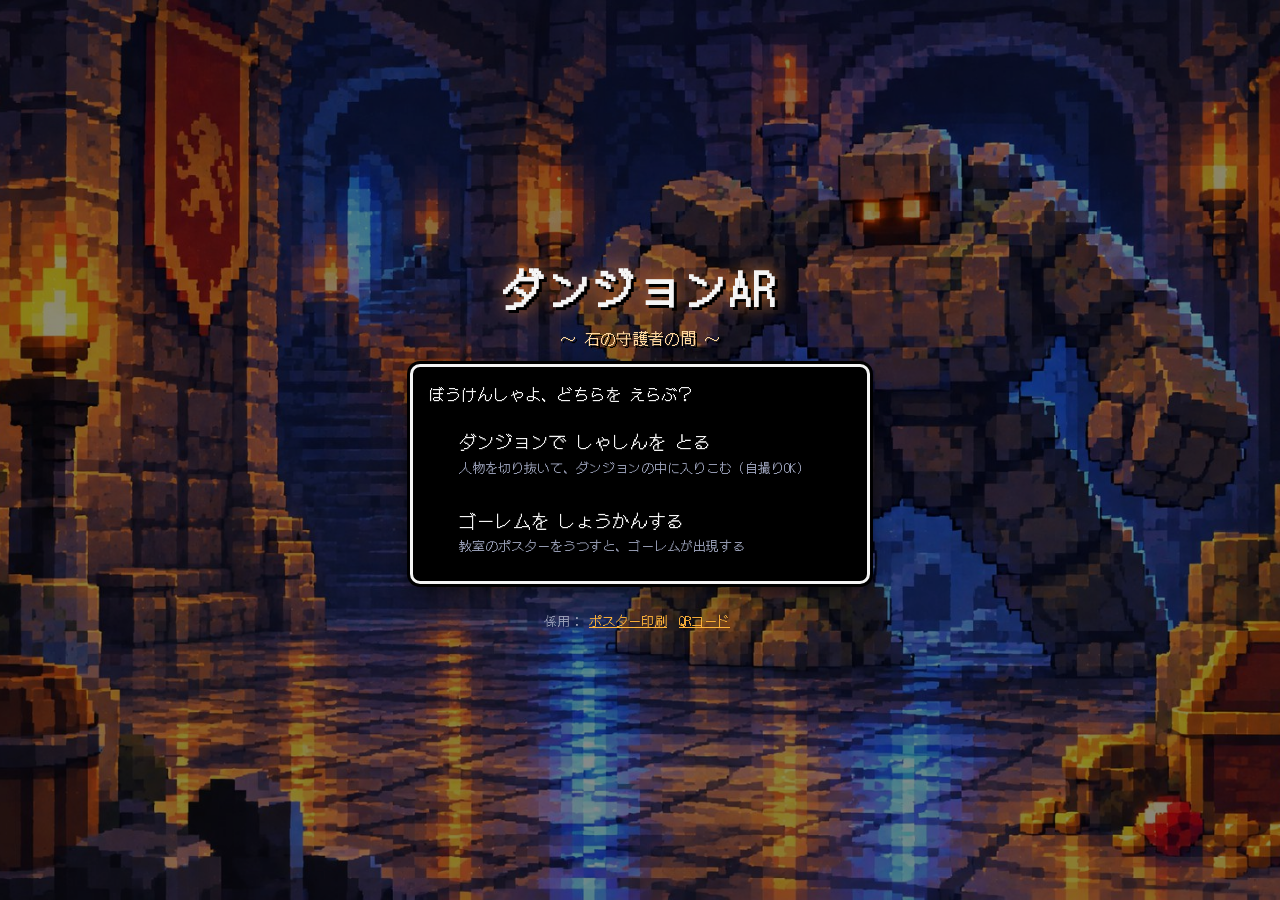
==== index.html @ 722e038b "ダンジョンARの試作版を追加 - モードA：MediaPipeで人物を切り抜き、ダンジョン背景に合成して撮影 - モードB：MindARでポスターを認識し、3Dの石ゴーレムを出現させて撮影 - RPG" ====
<!doctype html>
<html lang="ja">
<head>
<meta charset="utf-8">
<meta name="viewport" content="width=device-width, initial-scale=1, viewport-fit=cover">
<title>ダンジョンAR</title>
<meta name="description" content="文化祭フォトスポット：ダンジョンに入りこんだような写真がとれるWeb AR">
<link rel="preconnect" href="https://fonts.googleapis.com">
<link rel="preconnect" href="https://fonts.gstatic.com" crossorigin>
<link href="https://fonts.googleapis.com/css2?family=DotGothic16&display=swap" rel="stylesheet">
<link rel="stylesheet" href="css/style.css">
<style>
  body {
    background: #07070f url("assets/dungeon.jpg") center / cover no-repeat fixed;
    display: grid;
    place-items: center;
    padding: 16px;
  }
  body::before { content: ""; position: fixed; inset: 0; background: rgba(0, 0, 0, .45); }
  main { position: relative; width: min(460px, 100%); display: grid; gap: 14px; }
  .title { text-align: center; font-size: clamp(28px, 8vw, 42px); letter-spacing: .08em; text-shadow: 3px 3px 0 #000, 0 0 18px #ff8a30; margin: 0; }
  .sub { text-align: center; margin: -6px 0 0; color: #ffd9a0; text-shadow: 2px 2px 0 #000; }
  .staff { font-size: 13px; text-align: center; color: var(--muted); }
  .staff a { margin: 0 6px; }
</style>
</head>
<body>
<main>
  <h1 class="title">ダンジョンAR</h1>
  <p class="sub">〜 石の守護者の間 〜</p>

  <div class="win">
    <p style="margin:0 0 8px">ぼうけんしゃよ、どちらを えらぶ？</p>
    <ul class="cmd">
      <li><a href="photo.html">ダンジョンで しゃしんを とる
        <small>人物を切り抜いて、ダンジョンの中に入りこむ（自撮りOK）</small></a></li>
      <li><a href="ar.html">ゴーレムを しょうかんする
        <small>教室のポスターをうつすと、ゴーレムが出現する</small></a></li>
    </ul>
  </div>

  <p class="staff">係用：<a href="marker.html">ポスター印刷</a><a href="qr.html">QRコード</a></p>
</main>
</body>
</html>
---- css/style.css ----
/* ダンジョンAR 共通スタイル（RPG風ウィンドウ） */
:root {
  --bg: #07070f;
  --win-bg: #000;
  --win-line: #f4f4f4;
  --text: #f4f4f4;
  --accent: #ffb43a;
  --danger: #ff5a4a;
  --muted: #9aa0b8;
  --font: "DotGothic16", "Hiragino Kaku Gothic ProN", "Meiryo", sans-serif;
}

* { box-sizing: border-box; }

html, body {
  margin: 0;
  background: var(--bg);
  color: var(--text);
  font-family: var(--font);
  -webkit-text-size-adjust: 100%;
}

body { min-height: 100dvh; }

a { color: var(--accent); }

/* RPG風ウィンドウ：黒地に白い二重枠 */
.win {
  background: var(--win-bg);
  border: 3px solid var(--win-line);
  border-radius: 10px;
  box-shadow: 0 0 0 3px #000, 0 6px 20px rgba(0, 0, 0, .6);
  padding: 14px 16px;
  line-height: 1.7;
}

.win h1, .win h2 { margin: 0 0 8px; font-weight: normal; }

/* コマンド選択リスト */
.cmd { list-style: none; margin: 0; padding: 0; }
.cmd li + li { margin-top: 6px; }
.cmd a, .cmd button {
  display: block;
  width: 100%;
  padding: 10px 8px 10px 30px;
  position: relative;
  color: var(--text);
  background: none;
  border: 0;
  font: inherit;
  font-size: 18px;
  text-align: left;
  text-decoration: none;
  cursor: pointer;
}
.cmd a::before, .cmd button::before {
  content: "▶";
  position: absolute;
  left: 6px;
  opacity: 0;
}
.cmd a:hover::before, .cmd a:focus::before,
.cmd button:hover::before, .cmd button:focus::before { opacity: 1; animation: blink 0.8s steps(1) infinite; }
.cmd small { display: block; color: var(--muted); font-size: 13px; }

@keyframes blink { 50% { opacity: 0; } }

/* ボタン */
.btn {
  appearance: none;
  font: inherit;
  font-size: 16px;
  color: var(--text);
  background: #000;
  border: 2px solid var(--win-line);
  border-radius: 8px;
  padding: 10px 14px;
  cursor: pointer;
  min-height: 44px;
}
.btn:active { transform: translateY(1px); }
.btn.primary { border-color: var(--accent); color: var(--accent); }

/* 大きなシャッターボタン */
.shutter {
  width: 76px;
  height: 76px;
  border-radius: 50%;
  border: 5px solid #fff;
  background: radial-gradient(circle, #ff6a3a 0 55%, #b8241a 56% 100%);
  box-shadow: 0 0 0 4px #000, 0 4px 14px rgba(0, 0, 0, .6);
  cursor: pointer;
  flex: none;
}
.shutter:active { transform: scale(.94); }
.shutter:disabled { filter: grayscale(1); opacity: .5; }

/* 読み込み中・エラー表示 */
.overlay-msg {
  position: fixed;
  inset: 0;
  display: grid;
  place-items: center;
  padding: 16px;
  background: rgba(0, 0, 0, .75);
  z-index: 50;
}
.overlay-msg[hidden] { display: none; }
.overlay-msg .win { max-width: 420px; width: 100%; }

/* 撮影結果モーダル */
.result {
  position: fixed;
  inset: 0;
  z-index: 60;
  background: rgba(0, 0, 0, .9);
  display: flex;
  flex-direction: column;
  align-items: center;
  justify-content: center;
  gap: 12px;
  padding: 16px;
}
.result[hidden] { display: none; }
.result img {
  max-width: 100%;
  max-height: 70dvh;
  border: 3px solid #fff;
  border-radius: 6px;
}
.result .row { display: flex; gap: 10px; flex-wrap: wrap; justify-content: center; }
.result p { margin: 0; color: var(--muted); font-size: 13px; text-align: center; }

/* カウントダウン・フラッシュ */
.countdown {
  position: fixed;
  inset: 0;
  display: grid;
  place-items: center;
  font-size: 30vmin;
  color: #fff;
  text-shadow: 0 0 20px #000, 4px 4px 0 #000;
  pointer-events: none;
  z-index: 40;
}
.countdown[hidden] { display: none; }
.flash {
  position: fixed;
  inset: 0;
  background: #fff;
  opacity: 0;
  pointer-events: none;
  z-index: 45;
}
.flash.on { animation: flash .5s ease-out; }
@keyframes flash { 0% { opacity: .95; } 100% { opacity: 0; } }

.back { position: fixed; top: 10px; left: 10px; z-index: 30; font-size: 14px; padding: 6px 10px; min-height: 0; }

label.field { display: flex; flex-direction: column; gap: 4px; font-size: 14px; color: var(--muted); }
label.field input[type="text"], label.field select {
  font: inherit;
  font-size: 16px;
  color: var(--text);
  background: #111;
  border: 2px solid #666;
  border-radius: 6px;
  padding: 8px;
}
input[type="range"] { width: 100%; accent-color: var(--accent); }
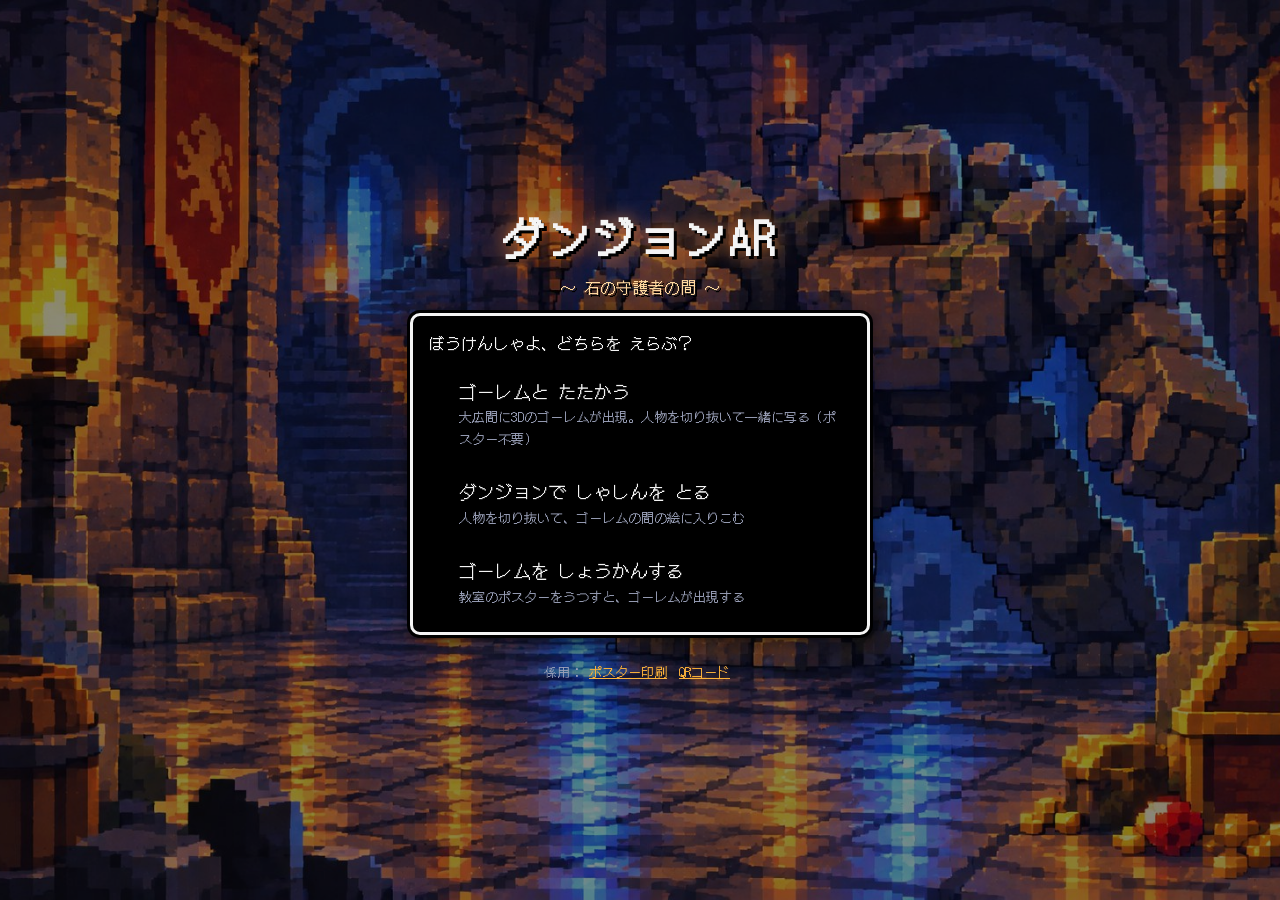
==== commit 229df0cf: "画面内の背景に3Dゴーレムが出現するモードを追加 - 参考画像のゴーレムがいない部分を左右対称にした「大広間」背景を追加 - 大広間では3Dゴーレムと宝箱が出現し、切り抜いた人物と一緒に撮影できる（ポ" ====
--- a/index.html
+++ b/index.html
@@ -32,8 +32,10 @@
   <div class="win">
     <p style="margin:0 0 8px">ぼうけんしゃよ、どちらを えらぶ？</p>
     <ul class="cmd">
-      <li><a href="photo.html">ダンジョンで しゃしんを とる
-        <small>人物を切り抜いて、ダンジョンの中に入りこむ（自撮りOK）</small></a></li>
+      <li><a href="photo.html?scene=hall">ゴーレムと たたかう
+        <small>大広間に3Dのゴーレムが出現。人物を切り抜いて一緒に写る（ポスター不要）</small></a></li>
+      <li><a href="photo.html?scene=golem">ダンジョンで しゃしんを とる
+        <small>人物を切り抜いて、ゴーレムの間の絵に入りこむ</small></a></li>
       <li><a href="ar.html">ゴーレムを しょうかんする
         <small>教室のポスターをうつすと、ゴーレムが出現する</small></a></li>
     </ul>
--- a/css/style.css
+++ b/css/style.css
@@ -168,3 +168,26 @@
   padding: 8px;
 }
 input[type="range"] { width: 100%; accent-color: var(--accent); }
+
+/* インカメラ／アウトカメラの選択 */
+.camsel {
+  display: inline-flex;
+  border: 2px solid var(--win-line);
+  border-radius: 8px;
+  overflow: hidden;
+  background: #000;
+}
+.camsel button {
+  appearance: none;
+  font: inherit;
+  font-size: 14px;
+  color: var(--muted);
+  background: none;
+  border: 0;
+  padding: 8px 10px;
+  min-height: 40px;
+  cursor: pointer;
+}
+.camsel button + button { border-left: 2px solid #444; }
+.camsel button[aria-pressed="true"] { color: #000; background: var(--accent); }
+.camsel button:disabled { opacity: .5; }
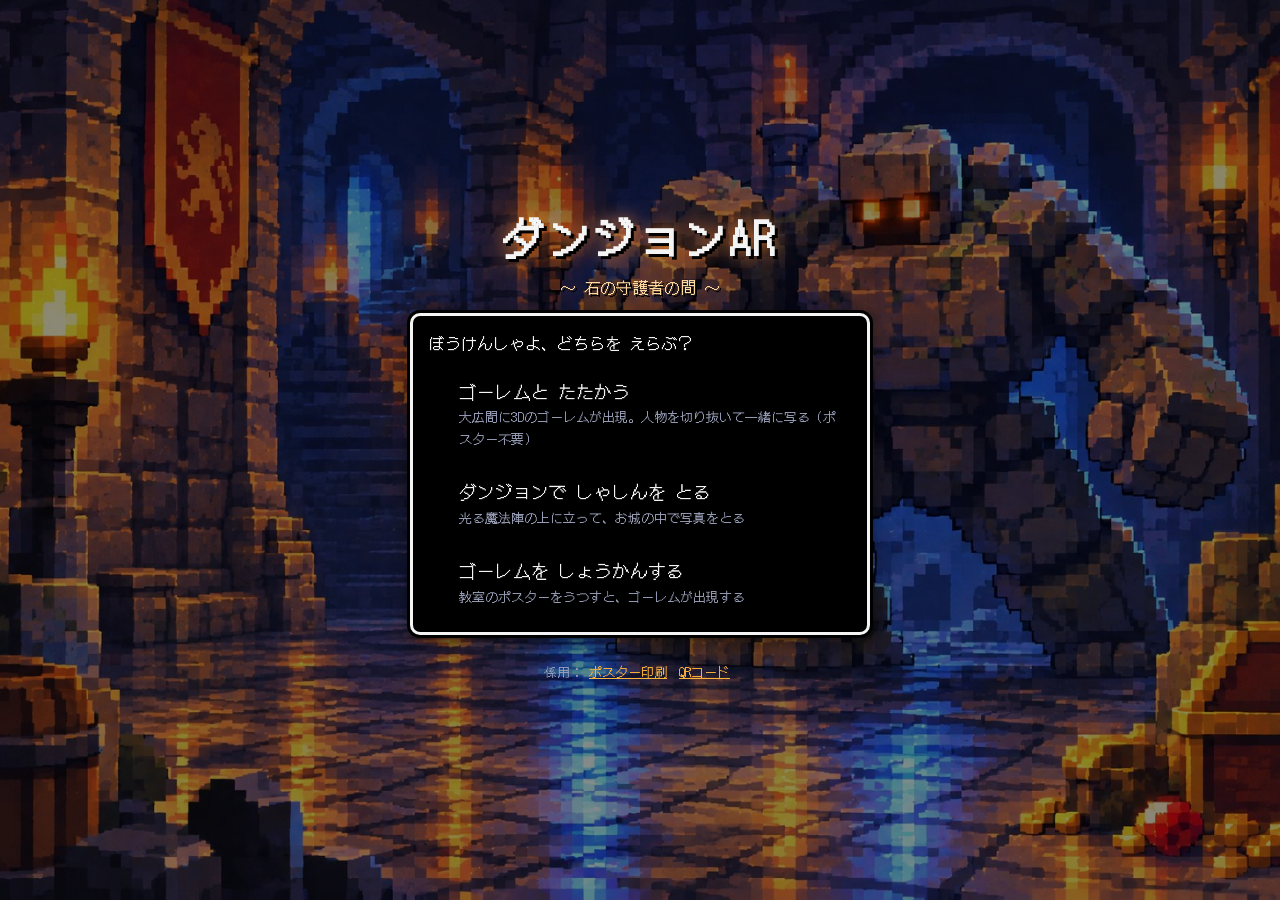
==== commit 85a8d535: "「ダンジョンでしゃしんをとる」を光る魔法陣の背景に変更 - 魔法陣の展示画像を背景に追加し、魔法陣の線を抜き出した発光マスクを作成 - 多段の発光・光の一周・波紋・回るルーン・光の柱・きらめき・光の粒" ====
--- a/index.html
+++ b/index.html
@@ -34,8 +34,8 @@
     <ul class="cmd">
       <li><a href="photo.html?scene=hall">ゴーレムと たたかう
         <small>大広間に3Dのゴーレムが出現。人物を切り抜いて一緒に写る（ポスター不要）</small></a></li>
-      <li><a href="photo.html?scene=golem">ダンジョンで しゃしんを とる
-        <small>人物を切り抜いて、ゴーレムの間の絵に入りこむ</small></a></li>
+      <li><a href="photo.html?scene=magic">ダンジョンで しゃしんを とる
+        <small>光る魔法陣の上に立って、お城の中で写真をとる</small></a></li>
       <li><a href="ar.html">ゴーレムを しょうかんする
         <small>教室のポスターをうつすと、ゴーレムが出現する</small></a></li>
     </ul>
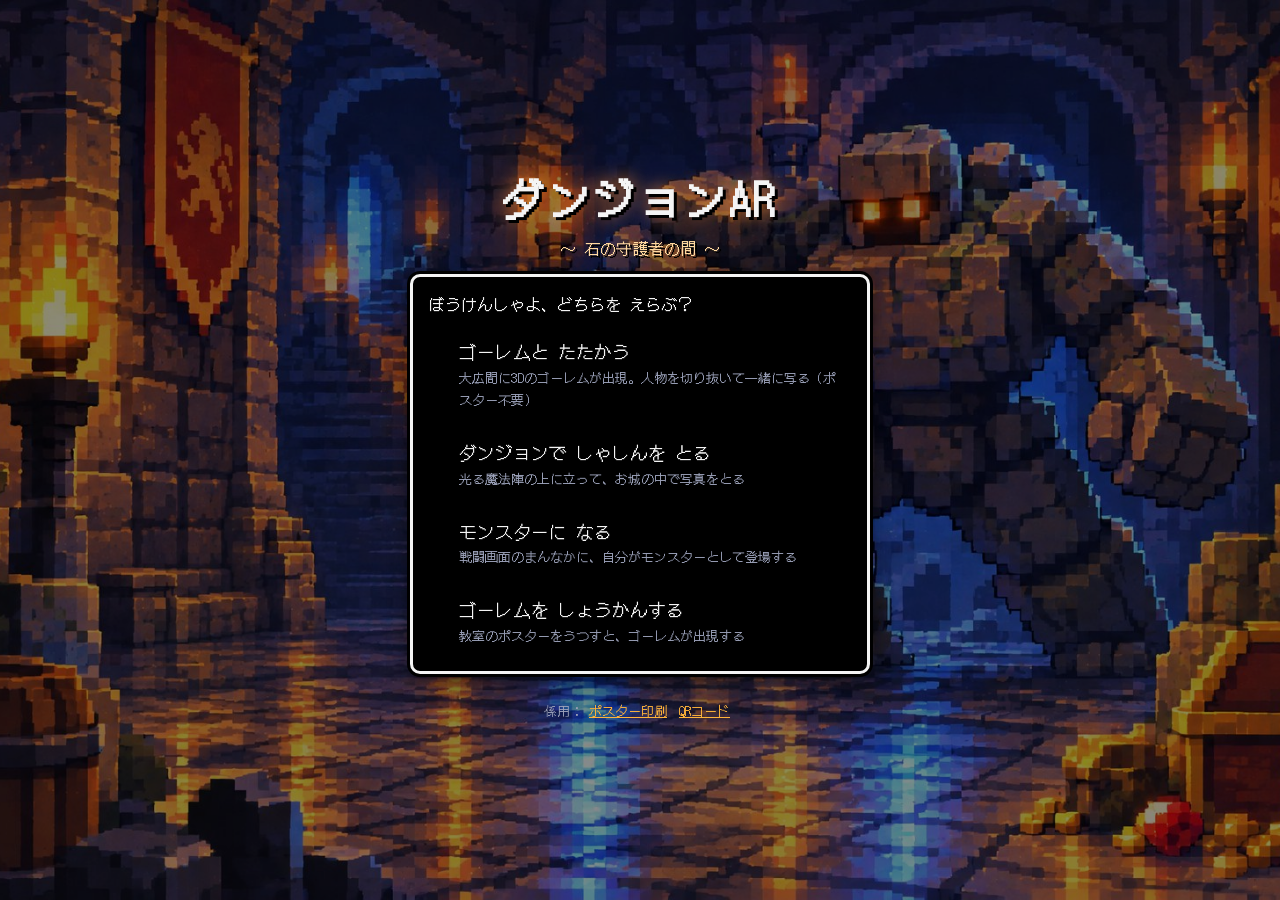
==== commit ff7cb9f3: "戦闘画面で自分がモンスターになる場面を追加 - 地下墓所の戦闘画面を背景に、切り抜いた参加者を中央にモンスターとして立たせる - 右下の「てき」の名前と数（最大3行）を入力でき、数え方（ぴき・ひき・び" ====
--- a/index.html
+++ b/index.html
@@ -36,6 +36,8 @@
         <small>大広間に3Dのゴーレムが出現。人物を切り抜いて一緒に写る（ポスター不要）</small></a></li>
       <li><a href="photo.html?scene=magic">ダンジョンで しゃしんを とる
         <small>光る魔法陣の上に立って、お城の中で写真をとる</small></a></li>
+      <li><a href="photo.html?scene=battle">モンスターに なる
+        <small>戦闘画面のまんなかに、自分がモンスターとして登場する</small></a></li>
       <li><a href="ar.html">ゴーレムを しょうかんする
         <small>教室のポスターをうつすと、ゴーレムが出現する</small></a></li>
     </ul>
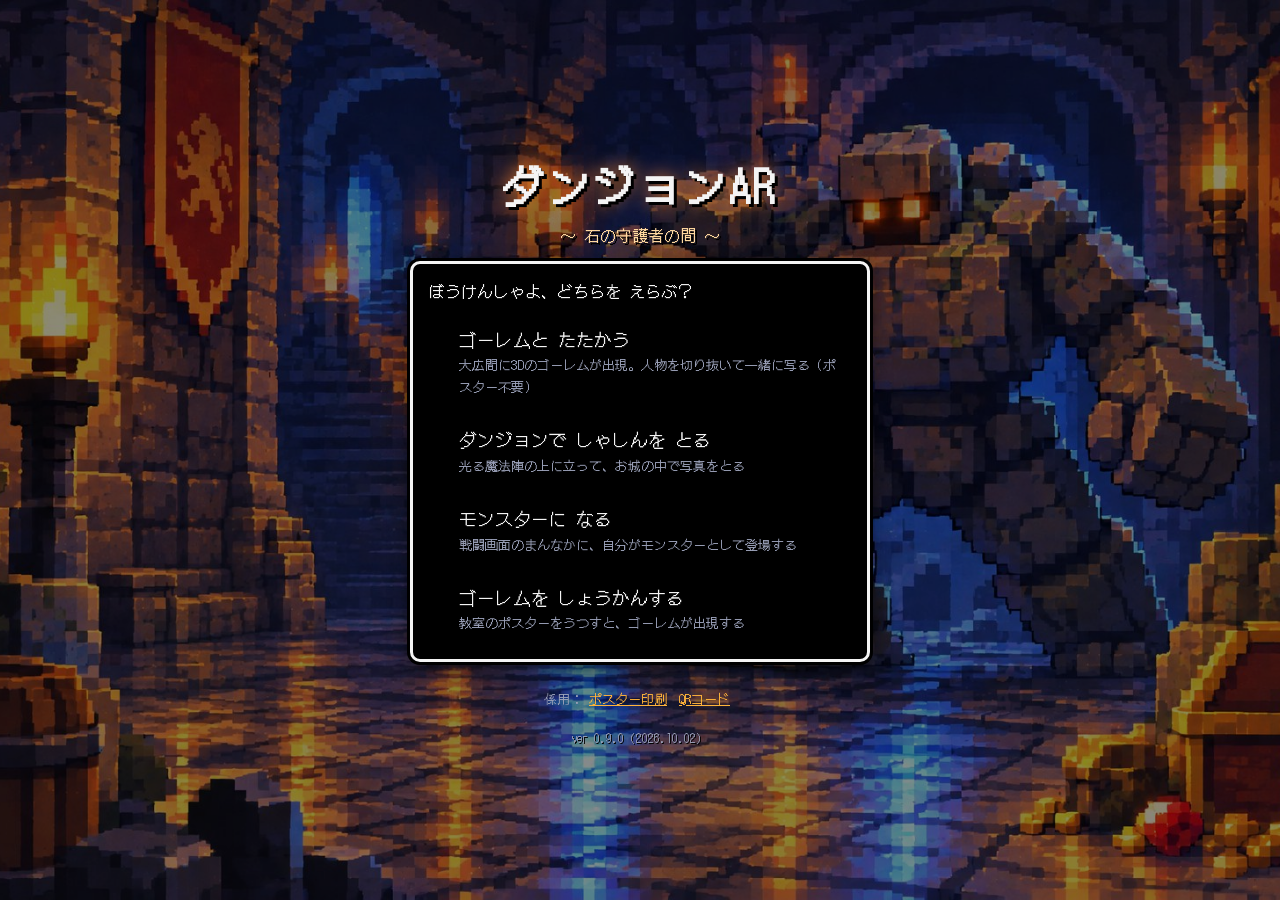
==== commit 0792e638: "ver 0.9.0：ファイル分割、立ち位置の自動合わせ、効果音、記念スタンプほか - ファイルを役割ごとに分割（pages / scenes / photo / effects / models / " ====
--- a/index.html
+++ b/index.html
@@ -22,6 +22,7 @@
   .sub { text-align: center; margin: -6px 0 0; color: #ffd9a0; text-shadow: 2px 2px 0 #000; }
   .staff { font-size: 13px; text-align: center; color: var(--muted); }
   .staff a { margin: 0 6px; }
+  .version { text-align: center; color: var(--muted); font-size: 12px; margin: -6px 0 0; text-shadow: 1px 1px 0 #000; }
 </style>
 </head>
 <body>
@@ -44,6 +45,8 @@
   </div>
 
   <p class="staff">係用：<a href="marker.html">ポスター印刷</a><a href="qr.html">QRコード</a></p>
+  <p class="version" id="version"></p>
 </main>
+<script type="module" src="js/pages/index.js"></script>
 </body>
 </html>
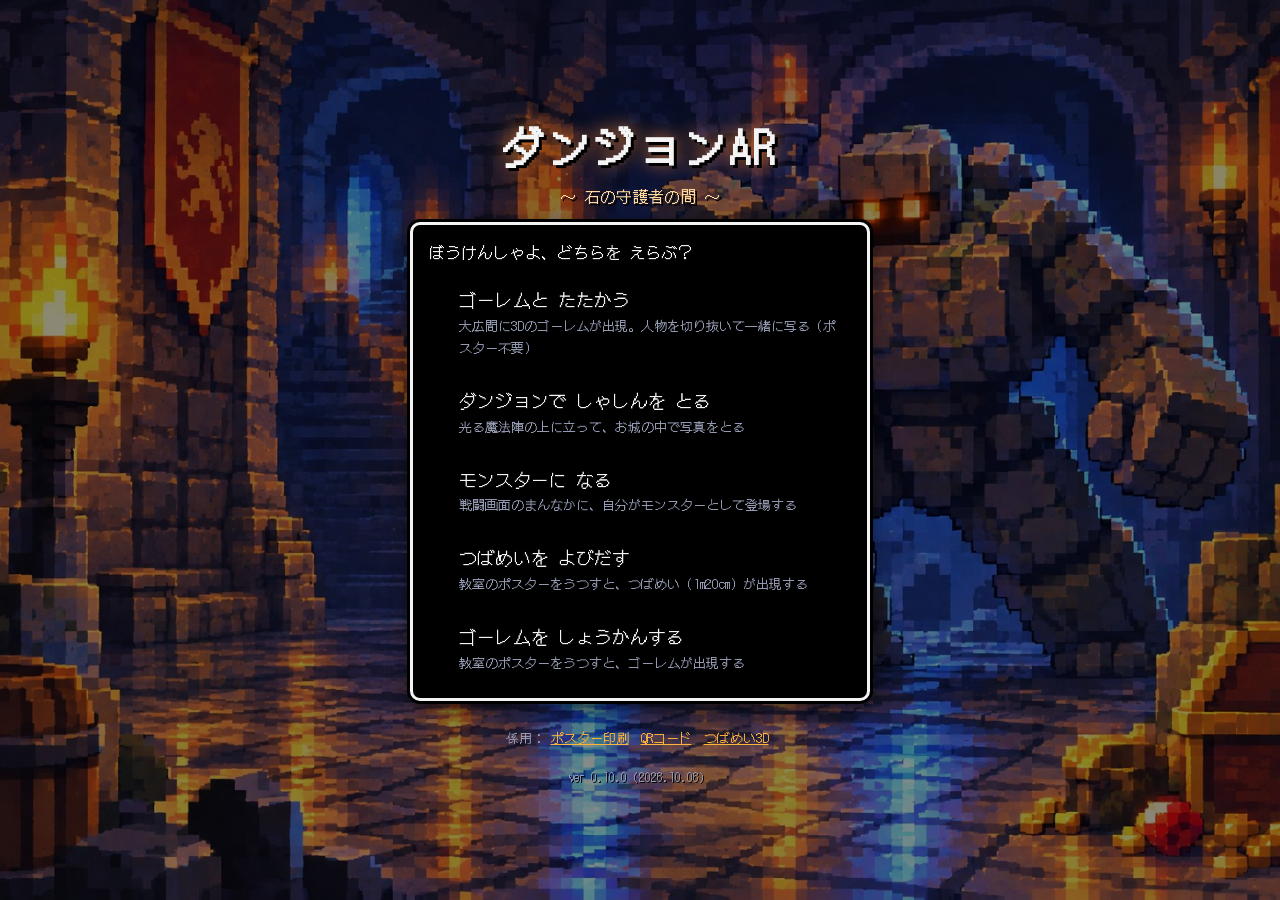
==== commit 30f1d1d9: "ver 0.10.0：つばめいのポスターAR（3Dモデル v1） - つばめいを実物大（1.2m）でよびだせるようにした（ar.html?chara=tsubamei） - 正面のイラストから3Dモデ" ====
--- a/index.html
+++ b/index.html
@@ -39,12 +39,14 @@
         <small>光る魔法陣の上に立って、お城の中で写真をとる</small></a></li>
       <li><a href="photo.html?scene=battle">モンスターに なる
         <small>戦闘画面のまんなかに、自分がモンスターとして登場する</small></a></li>
+      <li><a href="ar.html?chara=tsubamei">つばめいを よびだす
+        <small>教室のポスターをうつすと、つばめい（1m20cm）が出現する</small></a></li>
       <li><a href="ar.html">ゴーレムを しょうかんする
         <small>教室のポスターをうつすと、ゴーレムが出現する</small></a></li>
     </ul>
   </div>
 
-  <p class="staff">係用：<a href="marker.html">ポスター印刷</a><a href="qr.html">QRコード</a></p>
+  <p class="staff">係用：<a href="marker.html">ポスター印刷</a><a href="qr.html">QRコード</a><a href="model.html">つばめい3D</a></p>
   <p class="version" id="version"></p>
 </main>
 <script type="module" src="js/pages/index.js"></script>
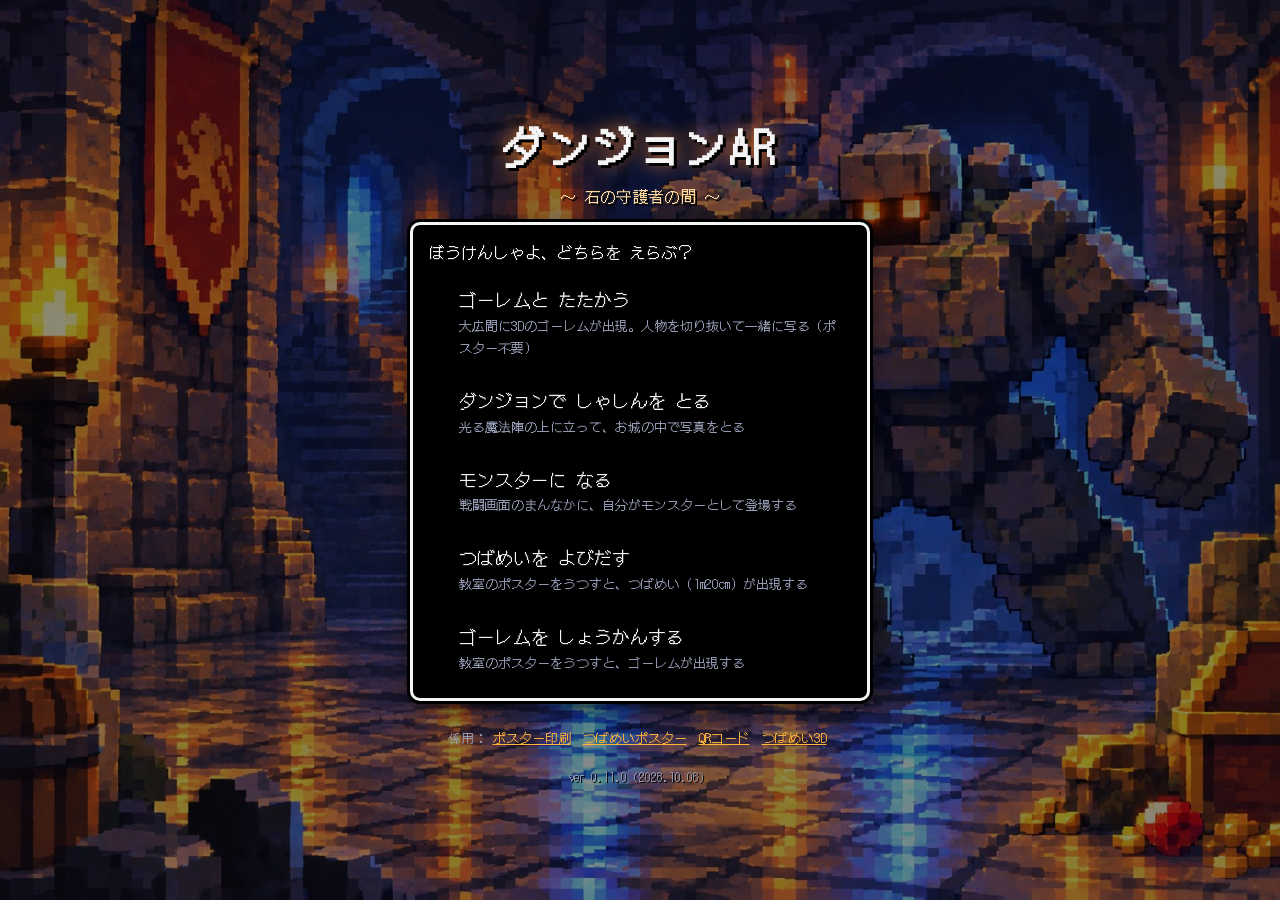
==== commit 2414360d: "ver 0.11.0：つばめいのARポスター - つばめいのポスター（A4縦）を作り、印刷ページ tsubamei-marker.html を追加   （tools/make_tsubamei_pos" ====
--- a/index.html
+++ b/index.html
@@ -46,7 +46,7 @@
     </ul>
   </div>
 
-  <p class="staff">係用：<a href="marker.html">ポスター印刷</a><a href="qr.html">QRコード</a><a href="model.html">つばめい3D</a></p>
+  <p class="staff">係用：<a href="marker.html">ポスター印刷</a><a href="tsubamei-marker.html">つばめいポスター</a><a href="qr.html">QRコード</a><a href="model.html">つばめい3D</a></p>
   <p class="version" id="version"></p>
 </main>
 <script type="module" src="js/pages/index.js"></script>
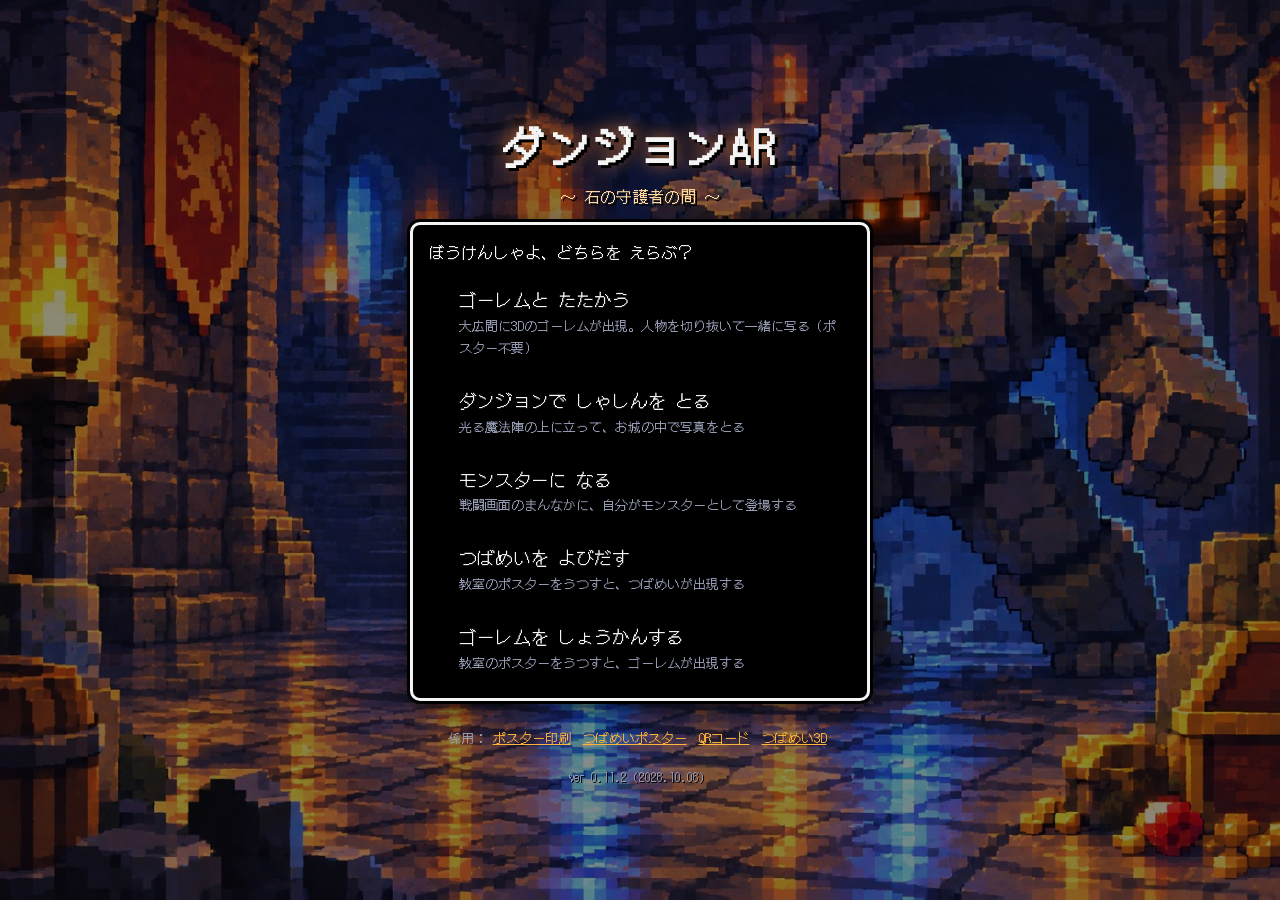
==== commit 066e6ecf: "ver 0.11.2：つばめいの大きさを設定で変えられるようにする - ポスターARのつばめいを、既定で高さ40cmにした（これまでは1m20cm） - 設定に「つばめいの大きさ」（20cm〜1m20" ====
--- a/index.html
+++ b/index.html
@@ -40,7 +40,7 @@
       <li><a href="photo.html?scene=battle">モンスターに なる
         <small>戦闘画面のまんなかに、自分がモンスターとして登場する</small></a></li>
       <li><a href="ar.html?chara=tsubamei">つばめいを よびだす
-        <small>教室のポスターをうつすと、つばめい（1m20cm）が出現する</small></a></li>
+        <small>教室のポスターをうつすと、つばめいが出現する</small></a></li>
       <li><a href="ar.html">ゴーレムを しょうかんする
         <small>教室のポスターをうつすと、ゴーレムが出現する</small></a></li>
     </ul>
